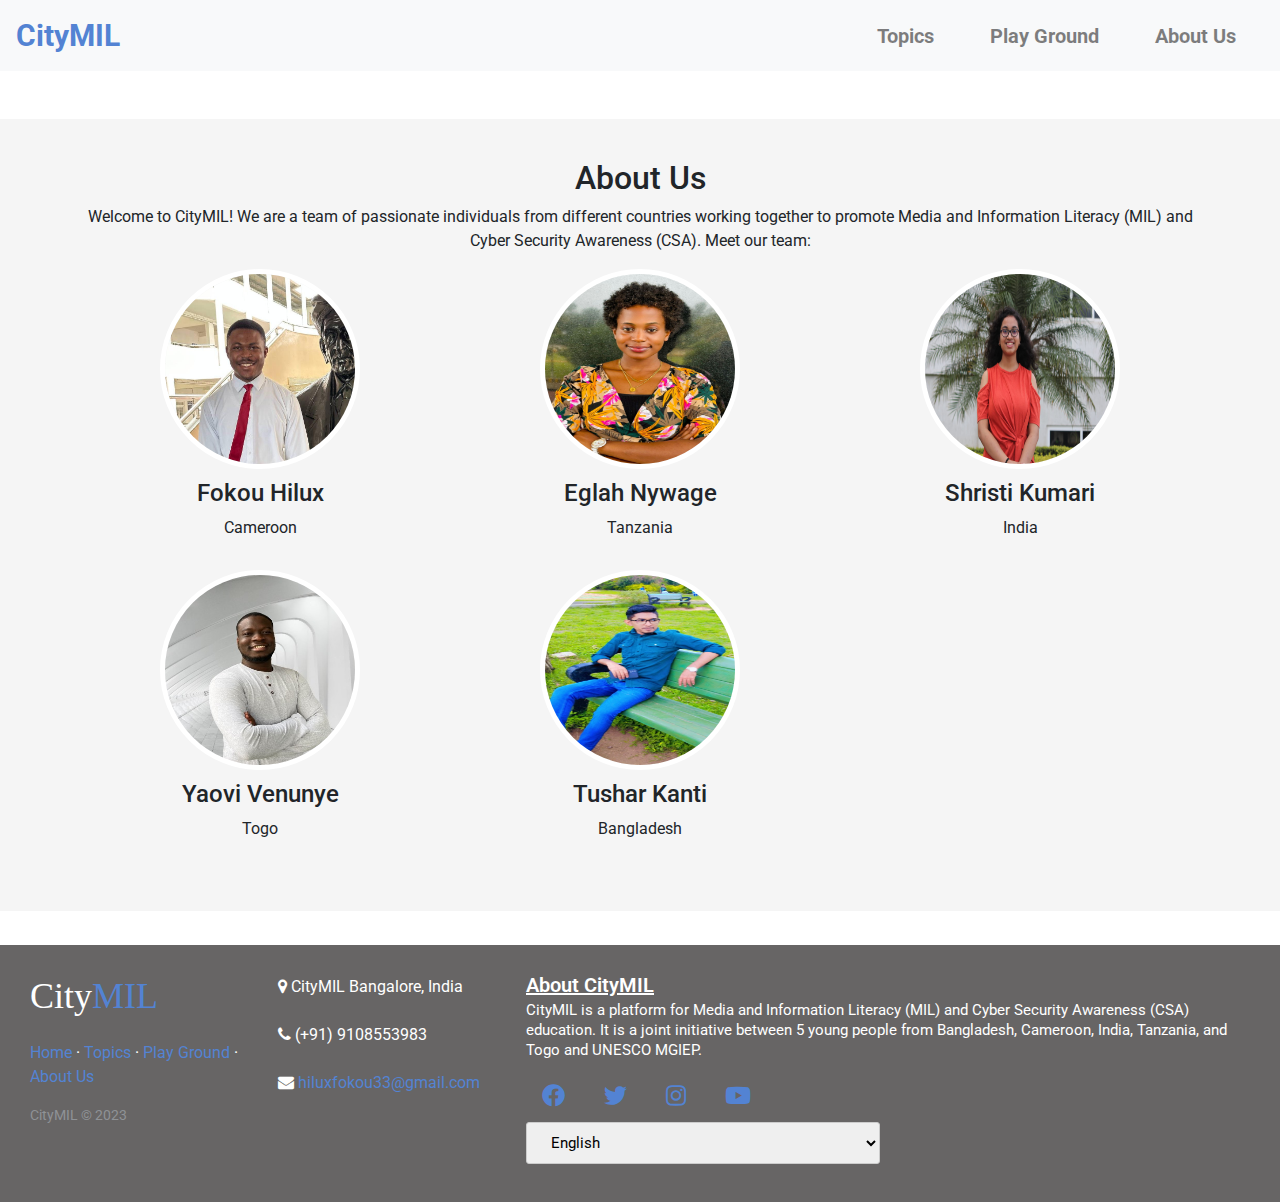
==== about-us.html @ 2db75508 "About Us added" ====
<!DOCTYPE html>
<html lang="en">
<head>
    <meta charset="UTF-8">
    <meta http-equiv="X-UA-Compatible" content="IE=edge">
    <meta name="viewport" content="width=device-width, initial-scale=1.0">
    <link rel="stylesheet" href="https://maxcdn.bootstrapcdn.com/bootstrap/4.0.0/css/bootstrap.min.css" integrity="sha384-Gn5384xqQ1aoWXA+058RXPxPg6fy4IWvTNh0E263XmFcJlSAwiGgFAW/dAiS6JXm" crossorigin="anonymous">
    <script src="https://maxcdn.bootstrapcdn.com/bootstrap/4.0.0/js/bootstrap.min.js" integrity="sha384-JZR6Spejh4U02d8jOt6vLEHfe/JQGiRRSQQxSfFWpi1MquVdAyjUar5+76PVCmYl" crossorigin="anonymous"></script>
    <link rel="stylesheet" href="https://cdnjs.cloudflare.com/ajax/libs/font-awesome/5.15.3/css/all.min.css">
    <link rel="stylesheet" href="css/style.css">
    <title>Welcome | CityMIL</title>
    <link rel="icon" href="img/logo.png" type="image/x-icon">
    <link rel="apple-touch-icon" sizes="180x180" href="img/logo.png">
</head>
<body>
    <nav class="navbar navbar-expand-lg navbar-light bg-light"> 
      <a class="navbar-brand" href="index.html">CityMIL</a>
      <button class="navbar-toggler" type="button" data-toggle="collapse" data-target="#navbarNav" aria-controls="navbarNav" aria-expanded="false" aria-label="Toggle navigation">
        <span class="navbar-toggler-icon"></span>
      </button>
      <div class="collapse navbar-collapse" id="navbarNav">
        <ul class="navbar-nav">
          <li class="nav-item">
            <a class="nav-link" href="index.html#topics">Topics</a>
          </li>
          <li class="nav-item">
            <a class="nav-link" href="playground.html">Play Ground</a>
          </li>
          <li class="nav-item">
            <a class="nav-link" href="#">About Us</a>
          </li>
        </ul>
      </div>
    </nav>
<br><br>

 <!-- About Us Section -->
<center>
    <section id="about">
        <div class="container">
            <h2>About Us</h2>
            <p>Welcome to CityMIL! We are a team of passionate individuals from different countries working together to promote Media and Information Literacy (MIL) and Cyber Security Awareness (CSA). Meet our team:</p>
    
            <div class="row">
                <!-- Team Member 1 -->
                <div class="col-md-4">
                    <div class="team-member">
                        <img src="img/Hilux.jpg" alt="Fokou Hilux">
                        <h4>Fokou Hilux</h4>
                        <p>Cameroon</p>
                    </div>
                </div>
    
                <!-- Team Member 2 -->
                <div class="col-md-4">
                    <div class="team-member">
                        <img src="img/gee.jpg" alt="Member 2">
                        <h4>Eglah Nywage</h4>
                        <p>Tanzania</p>
                    </div>
                </div>
    
                <!-- Team Member 3 -->
                <div class="col-md-4">
                    <div class="team-member">
                        <img src="img/shristi.jpg" alt="Member 3">
                        <h4>Shristi Kumari</h4>
                        <p>India</p>
                    </div>
                </div>
    
                <!-- Team Member 4 -->
                <div class="col-md-4">
                    <div class="team-member">
                        <img src="img/yaovi.jpg" alt="Member 4">
                        <h4>Yaovi Venunye</h4>
                        <p>Togo</p>
                    </div>
                </div>
    
                <!-- Team Member 5 -->
                <div class="col-md-4">
                    <div class="team-member">
                        <img src="img/tushar.jpg" alt="Member 5">
                        <h4>Tushar Kanti</h4>
                        <p>Bangladesh</p>
                    </div>
                </div>
            </div>
        </div>
    </section>
    
</center>

      <br>
<!-- footer starts -->
      <footer class="footer-distributed">
        <div class="footer-left">
          <h3>City<span>MIL</span></h3><br>
          <p class="footer-links">
            <a href="index.html">Home</a>
            ·
            <a href="index.html#topics">Topics</a>
            ·
            <a href="playground.html">Play Ground</a>
            ·
            <a href="about-us.html">About Us</a>
          </p>
          <p class="footer-company-name">CityMIL &copy; 2023</p>
        </div>
        <div class="footer-center">
          <div>
            <i class="fa fa-map-marker"></i>
            <span>CityMIL</span> Bangalore, India <br /><br />
          </div>
          <div>
            <i class="fa fa-phone"></i>
            (+91) 9108553983<br /><br />
          </div>
          <div>
            <i class="fa fa-envelope"></i>
            <a color: white;" href="mailto:hiluxfokou33@gmail.com">hiluxfokou33@gmail.com</a>
          </div>
        </div>
        <div class="footer-right">
          <p class="footer-company-about">
            <span>About CityMIL</span>
            CityMIL is a platform for Media and Information Literacy (MIL) and
            Cyber Security Awareness (CSA) education. It is a joint initiative
            between 5 young people from Bangladesh, Cameroon, India, Tanzania, and
            Togo and UNESCO MGIEP.
          </p>
  
          <div class="footer-icons">
            <a href="https://www.facebook.com/citymil" target="_blank"
              ><i class="fab fa-facebook-f"></i
            ></a>
            <a href="https://twitter.com/citymil" target="_blank"
              ><i class="fab fa-twitter"></i
            ></a>
            <a href="https://www.instagram.com/citymil/" target="_blank"
              ><i class="fab fa-instagram"></i
            ></a>
            <a
              href="https://www.youtube.com/channel/UCZ3Z6Z6Z2ZqQ4Z9XZ9Z9Z9Q"
              target="_blank"
              ><i class="fab fa-youtube"></i
            ></a>
          </div>        <form>
            <select>
              <option>English</option>
              <option>Français</option>
              <option>Swahili</option>
              <option>हिन्दी</option>
              <option>বাংলা</option>
            </select>
          </form>
        </div>
      </footer>

 <!-- Bootstrap core JavaScript for the cross-->
    <script src="https://code.jquery.com/jquery-3.5.1.slim.min.js" integrity="sha384-DfXdz2htPH0lsSSs5nCTpuj/zy4C+OGpamoFVy38MVBnE+IbbVYUew+OrCXaRkfj" crossorigin="anonymous"></script>
    <script src="https://cdn.jsdelivr.net/npm/popper.js@1.16.1/dist/umd/popper.min.js" integrity="sha384-9/reFTGAW83EW2RDu2S0VKaIzap3H66lZH81PoYlFhbGU+6BZp6G7niu735Sk7lN" crossorigin="anonymous"></script>
    <script src="https://cdn.jsdelivr.net/npm/bootstrap@4.5.3/dist/js/bootstrap.min.js" integrity="sha384-w1Q4orYjBQndcko6MimVbzY0tgp4pWB4lZ7lr30WKz0vr/aWKhXdBNmNb5D92v7s" crossorigin="anonymous"></script>
</body>
</html>
---- css/style.css ----
@import url('https://maxcdn.bootstrapcdn.com/font-awesome/4.7.0/css/font-awesome.min.css');
@import url('https://fonts.googleapis.com/css?family=Roboto:400,500,700,900');

#navbarNav{
    justify-content: flex-end;
}
/* nice style for the logo name */
.navbar-brand{
    font-family: 'Roboto', sans-serif;
    font-size: 30px;
    font-weight: bold;
    color: #5383d3 !important;
}
.nav-link{
    margin-left: 20px;
    margin-right: 20px;
    font-size: 20px;
    font-weight: bold;
    font-family: 'Roboto', sans-serif;
}

footer {
    background-color: #676565;
    color: #fff;
    font-family: 'Roboto', sans-serif;
    padding: 30px;
    margin-top: 10px;
}
footer a {
    color: #5383d3;
    text-decoration: none;
}
footer a:hover {
    color: #fff;
    text-decoration: none;
}
.footer-distributed .footer-left,
.footer-distributed .footer-center,
.footer-distributed .footer-right {
    display: inline-block;
    vertical-align: top;
}
.footer-distributed .footer-left {
    width: 20%;
}
.footer-distributed .footer-center {
    width: 20%;
}
.footer-distributed h3 {
    color: #ffffff;
    font: normal 36px 'Cookie', cursive;
    margin: 0;
}
.footer-distributed h3 span {
    color: #5383d3;
}

.footer-company-name {
    color: #8f9296;
    font-size: 14px;
    font-weight: normal;
    margin: 0;
}
.footer-center, .footer-right{
    width: 58%;
}

select {
    width: 50%;
    padding: 10px 20px;
    margin: 8px 0;
    border: 1px solid #ccc;
    border-radius: 3px;
    box-sizing: border-box;
    font-size: 15px;
  }
  /* now the <span>About CityMIL</span> */
  .footer-company-about span {
    display: block;
    color: #fff;
    font-size: 20px;
    font-weight: 600;
    margin-bottom: 5px;
    text-decoration: underline;
  }
  .footer-company-about {
    line-height: 20px;
    font-size: 15px;
    font-weight: normal;
    margin-bottom: 20px;
  }
  .footer-icons {
    margin-top: 20px;
    font-size: 23px;
  }
  .footer-icons a {
    padding: 10px;
    transition: 0.7s;
    margin: 0 0.4rem;
  }
  .footer-icons a:hover {
    color: #00b0c4;
    background-color: #d9d9d9;
    border-radius: 50%;
  }

  .card {
    margin: 5px;
    padding: 10px;
    border-radius: 10px;
    box-shadow: 0 4px 8px 0 rgba(0,0,0,0.2);
}
.center-card {
    display: flex;
    justify-content: center;
    align-items: center;
}

        /* CSS styles for team member images */
        .team-member img {
            max-width: 100%;
            height: 200px;
            width: 200px;
            border-radius: 50%;
            border: 5px solid #fff;
        }
        .team-member img:hover{
            border: 5px solid #d1dcf0;
            transform: scale(1.07);
            transition: 0.7s;
        }

        /* Additional CSS styles for layout and spacing */
        #about {
            background-color: #f5f5f5; /* Add a background color to the section */
            padding: 40px 0;
        }

        .team-member {
            text-align: center;
            margin-bottom: 30px;
        }

        .team-member h4 {
            margin-top: 10px;
        }

@media (max-width: 880px) {
    .footer-distributed {
        font: bold 14px sans-serif;
    }
    .footer-distributed .footer-left,
    .footer-distributed .footer-center,
    .footer-distributed .footer-right {
        display: block;
        width: 100%;
        margin-bottom: 40px;
        text-align: center;
    }
    .footer-distributed .footer-center i {
        margin-left: 0;
    }
}
.carousel-caption {
text-shadow: 1px 1px 2px #000000;
}
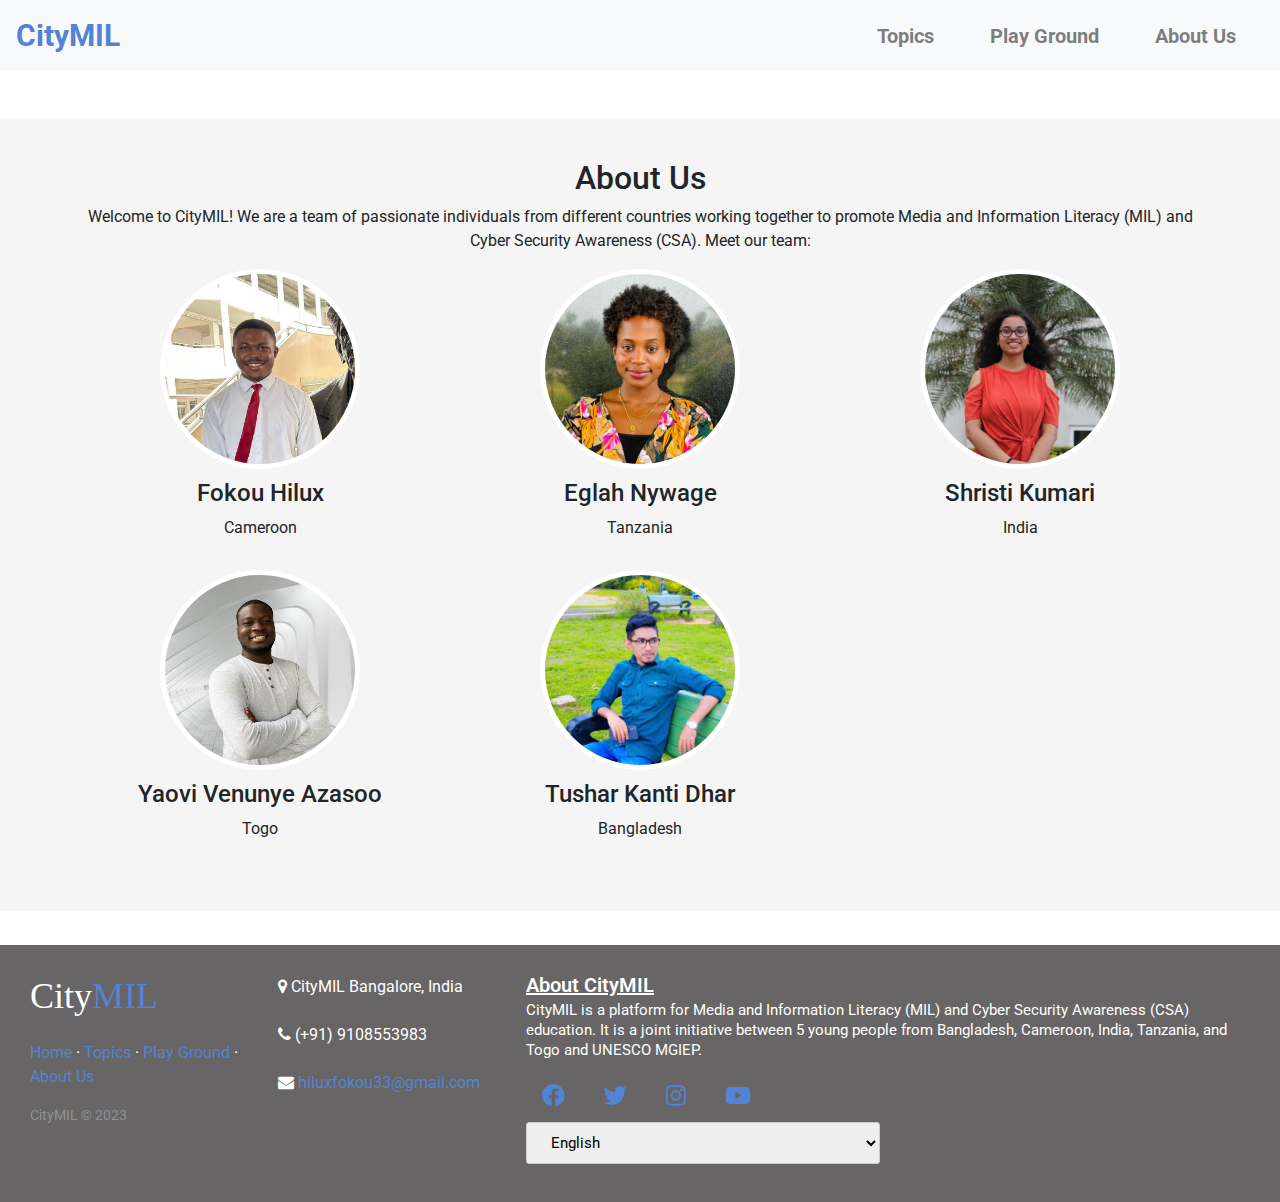
==== commit ec5e361b: "Photos and names fixed" ====
--- a/about-us.html
+++ b/about-us.html
@@ -73,7 +73,7 @@
                 <div class="col-md-4">
                     <div class="team-member">
                         <img src="img/yaovi.jpg" alt="Member 4">
-                        <h4>Yaovi Venunye</h4>
+                        <h4>Yaovi Venunye Azasoo</h4>
                         <p>Togo</p>
                     </div>
                 </div>
@@ -82,7 +82,7 @@
                 <div class="col-md-4">
                     <div class="team-member">
                         <img src="img/tushar.jpg" alt="Member 5">
-                        <h4>Tushar Kanti</h4>
+                        <h4>Tushar Kanti Dhar</h4>
                         <p>Bangladesh</p>
                     </div>
                 </div>
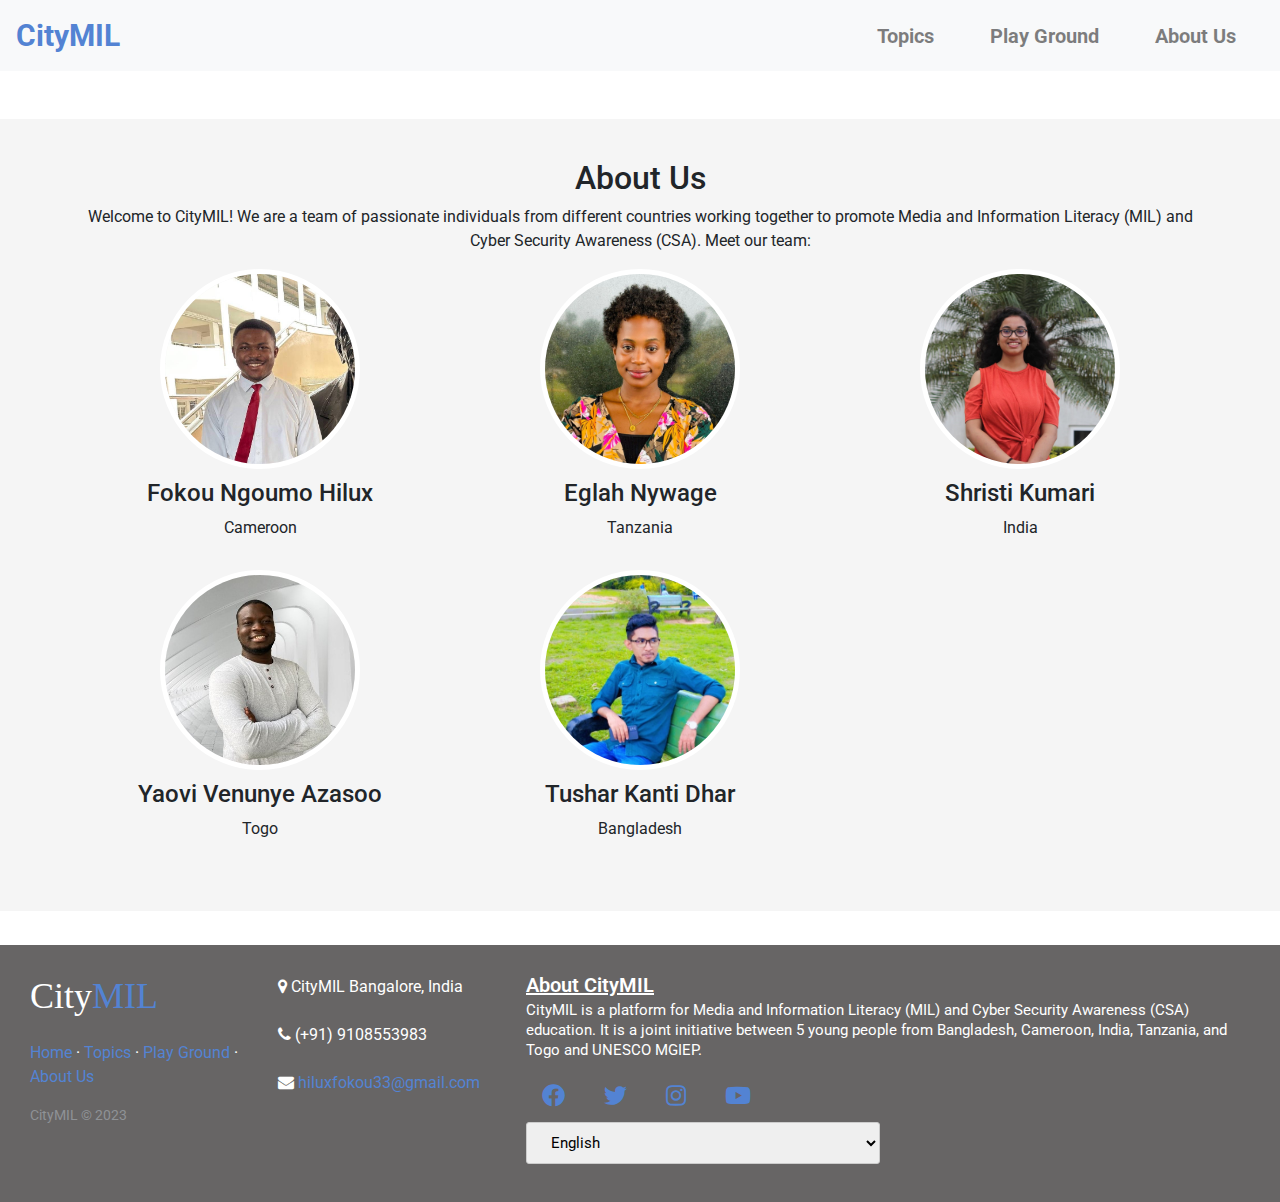
==== commit 16694152: "glitch fixed" ====
--- a/about-us.html
+++ b/about-us.html
@@ -46,7 +46,7 @@
                 <div class="col-md-4">
                     <div class="team-member">
                         <img src="img/Hilux.jpg" alt="Fokou Hilux">
-                        <h4>Fokou Hilux</h4>
+                        <h4>Fokou Ngoumo Hilux</h4>
                         <p>Cameroon</p>
                     </div>
                 </div>
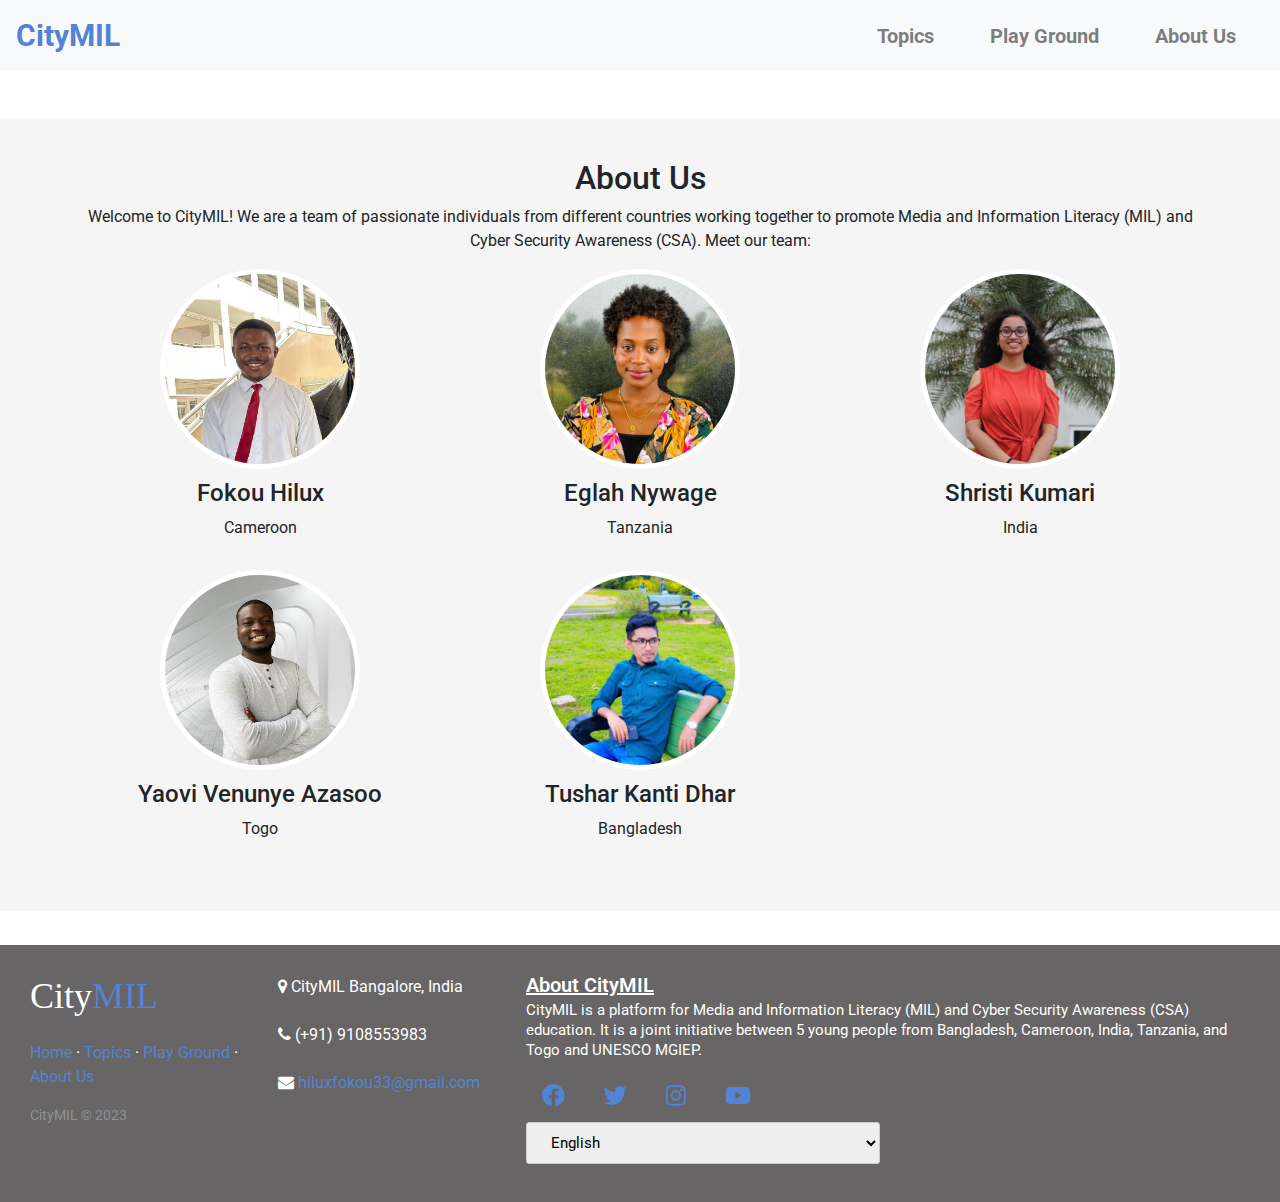
==== commit f48e81f0: "quiz validations recreated with javascript" ====
--- a/about-us.html
+++ b/about-us.html
@@ -1,166 +1,166 @@
-<!DOCTYPE html>
-<html lang="en">
-<head>
-    <meta charset="UTF-8">
-    <meta http-equiv="X-UA-Compatible" content="IE=edge">
-    <meta name="viewport" content="width=device-width, initial-scale=1.0">
-    <link rel="stylesheet" href="https://maxcdn.bootstrapcdn.com/bootstrap/4.0.0/css/bootstrap.min.css" integrity="sha384-Gn5384xqQ1aoWXA+058RXPxPg6fy4IWvTNh0E263XmFcJlSAwiGgFAW/dAiS6JXm" crossorigin="anonymous">
-    <script src="https://maxcdn.bootstrapcdn.com/bootstrap/4.0.0/js/bootstrap.min.js" integrity="sha384-JZR6Spejh4U02d8jOt6vLEHfe/JQGiRRSQQxSfFWpi1MquVdAyjUar5+76PVCmYl" crossorigin="anonymous"></script>
-    <link rel="stylesheet" href="https://cdnjs.cloudflare.com/ajax/libs/font-awesome/5.15.3/css/all.min.css">
-    <link rel="stylesheet" href="css/style.css">
-    <title>Welcome | CityMIL</title>
-    <link rel="icon" href="img/logo.png" type="image/x-icon">
-    <link rel="apple-touch-icon" sizes="180x180" href="img/logo.png">
-</head>
-<body>
-    <nav class="navbar navbar-expand-lg navbar-light bg-light"> 
-      <a class="navbar-brand" href="index.html">CityMIL</a>
-      <button class="navbar-toggler" type="button" data-toggle="collapse" data-target="#navbarNav" aria-controls="navbarNav" aria-expanded="false" aria-label="Toggle navigation">
-        <span class="navbar-toggler-icon"></span>
-      </button>
-      <div class="collapse navbar-collapse" id="navbarNav">
-        <ul class="navbar-nav">
-          <li class="nav-item">
-            <a class="nav-link" href="index.html#topics">Topics</a>
-          </li>
-          <li class="nav-item">
-            <a class="nav-link" href="playground.html">Play Ground</a>
-          </li>
-          <li class="nav-item">
-            <a class="nav-link" href="#">About Us</a>
-          </li>
-        </ul>
-      </div>
-    </nav>
-<br><br>
-
- <!-- About Us Section -->
-<center>
-    <section id="about">
-        <div class="container">
-            <h2>About Us</h2>
-            <p>Welcome to CityMIL! We are a team of passionate individuals from different countries working together to promote Media and Information Literacy (MIL) and Cyber Security Awareness (CSA). Meet our team:</p>
-    
-            <div class="row">
-                <!-- Team Member 1 -->
-                <div class="col-md-4">
-                    <div class="team-member">
-                        <img src="img/Hilux.jpg" alt="Fokou Hilux">
-                        <h4>Fokou Ngoumo Hilux</h4>
-                        <p>Cameroon</p>
-                    </div>
-                </div>
-    
-                <!-- Team Member 2 -->
-                <div class="col-md-4">
-                    <div class="team-member">
-                        <img src="img/gee.jpg" alt="Member 2">
-                        <h4>Eglah Nywage</h4>
-                        <p>Tanzania</p>
-                    </div>
-                </div>
-    
-                <!-- Team Member 3 -->
-                <div class="col-md-4">
-                    <div class="team-member">
-                        <img src="img/shristi.jpg" alt="Member 3">
-                        <h4>Shristi Kumari</h4>
-                        <p>India</p>
-                    </div>
-                </div>
-    
-                <!-- Team Member 4 -->
-                <div class="col-md-4">
-                    <div class="team-member">
-                        <img src="img/yaovi.jpg" alt="Member 4">
-                        <h4>Yaovi Venunye Azasoo</h4>
-                        <p>Togo</p>
-                    </div>
-                </div>
-    
-                <!-- Team Member 5 -->
-                <div class="col-md-4">
-                    <div class="team-member">
-                        <img src="img/tushar.jpg" alt="Member 5">
-                        <h4>Tushar Kanti Dhar</h4>
-                        <p>Bangladesh</p>
-                    </div>
-                </div>
-            </div>
-        </div>
-    </section>
-    
-</center>
-
-      <br>
-<!-- footer starts -->
-      <footer class="footer-distributed">
-        <div class="footer-left">
-          <h3>City<span>MIL</span></h3><br>
-          <p class="footer-links">
-            <a href="index.html">Home</a>
-            ·
-            <a href="index.html#topics">Topics</a>
-            ·
-            <a href="playground.html">Play Ground</a>
-            ·
-            <a href="about-us.html">About Us</a>
-          </p>
-          <p class="footer-company-name">CityMIL &copy; 2023</p>
-        </div>
-        <div class="footer-center">
-          <div>
-            <i class="fa fa-map-marker"></i>
-            <span>CityMIL</span> Bangalore, India <br /><br />
-          </div>
-          <div>
-            <i class="fa fa-phone"></i>
-            (+91) 9108553983<br /><br />
-          </div>
-          <div>
-            <i class="fa fa-envelope"></i>
-            <a color: white;" href="mailto:hiluxfokou33@gmail.com">hiluxfokou33@gmail.com</a>
-          </div>
-        </div>
-        <div class="footer-right">
-          <p class="footer-company-about">
-            <span>About CityMIL</span>
-            CityMIL is a platform for Media and Information Literacy (MIL) and
-            Cyber Security Awareness (CSA) education. It is a joint initiative
-            between 5 young people from Bangladesh, Cameroon, India, Tanzania, and
-            Togo and UNESCO MGIEP.
-          </p>
-  
-          <div class="footer-icons">
-            <a href="https://www.facebook.com/citymil" target="_blank"
-              ><i class="fab fa-facebook-f"></i
-            ></a>
-            <a href="https://twitter.com/citymil" target="_blank"
-              ><i class="fab fa-twitter"></i
-            ></a>
-            <a href="https://www.instagram.com/citymil/" target="_blank"
-              ><i class="fab fa-instagram"></i
-            ></a>
-            <a
-              href="https://www.youtube.com/channel/UCZ3Z6Z6Z2ZqQ4Z9XZ9Z9Z9Q"
-              target="_blank"
-              ><i class="fab fa-youtube"></i
-            ></a>
-          </div>        <form>
-            <select>
-              <option>English</option>
-              <option>Français</option>
-              <option>Swahili</option>
-              <option>हिन्दी</option>
-              <option>বাংলা</option>
-            </select>
-          </form>
-        </div>
-      </footer>
-
- <!-- Bootstrap core JavaScript for the cross-->
-    <script src="https://code.jquery.com/jquery-3.5.1.slim.min.js" integrity="sha384-DfXdz2htPH0lsSSs5nCTpuj/zy4C+OGpamoFVy38MVBnE+IbbVYUew+OrCXaRkfj" crossorigin="anonymous"></script>
-    <script src="https://cdn.jsdelivr.net/npm/popper.js@1.16.1/dist/umd/popper.min.js" integrity="sha384-9/reFTGAW83EW2RDu2S0VKaIzap3H66lZH81PoYlFhbGU+6BZp6G7niu735Sk7lN" crossorigin="anonymous"></script>
-    <script src="https://cdn.jsdelivr.net/npm/bootstrap@4.5.3/dist/js/bootstrap.min.js" integrity="sha384-w1Q4orYjBQndcko6MimVbzY0tgp4pWB4lZ7lr30WKz0vr/aWKhXdBNmNb5D92v7s" crossorigin="anonymous"></script>
-</body>
+<!DOCTYPE html>
+<html lang="en">
+<head>
+    <meta charset="UTF-8">
+    <meta http-equiv="X-UA-Compatible" content="IE=edge">
+    <meta name="viewport" content="width=device-width, initial-scale=1.0">
+    <link rel="stylesheet" href="https://maxcdn.bootstrapcdn.com/bootstrap/4.0.0/css/bootstrap.min.css" integrity="sha384-Gn5384xqQ1aoWXA+058RXPxPg6fy4IWvTNh0E263XmFcJlSAwiGgFAW/dAiS6JXm" crossorigin="anonymous">
+    <script src="https://maxcdn.bootstrapcdn.com/bootstrap/4.0.0/js/bootstrap.min.js" integrity="sha384-JZR6Spejh4U02d8jOt6vLEHfe/JQGiRRSQQxSfFWpi1MquVdAyjUar5+76PVCmYl" crossorigin="anonymous"></script>
+    <link rel="stylesheet" href="https://cdnjs.cloudflare.com/ajax/libs/font-awesome/5.15.3/css/all.min.css">
+    <link rel="stylesheet" href="css/style.css">
+    <title>Welcome | CityMIL</title>
+    <link rel="icon" href="img/logo.png" type="image/x-icon">
+    <link rel="apple-touch-icon" sizes="180x180" href="img/logo.png">
+</head>
+<body>
+    <nav class="navbar navbar-expand-lg navbar-light bg-light"> 
+      <a class="navbar-brand" href="index.html">CityMIL</a>
+      <button class="navbar-toggler" type="button" data-toggle="collapse" data-target="#navbarNav" aria-controls="navbarNav" aria-expanded="false" aria-label="Toggle navigation">
+        <span class="navbar-toggler-icon"></span>
+      </button>
+      <div class="collapse navbar-collapse" id="navbarNav">
+        <ul class="navbar-nav">
+          <li class="nav-item">
+            <a class="nav-link" href="index.html#topics">Topics</a>
+          </li>
+          <li class="nav-item">
+            <a class="nav-link" href="playground.html">Play Ground</a>
+          </li>
+          <li class="nav-item">
+            <a class="nav-link" href="#">About Us</a>
+          </li>
+        </ul>
+      </div>
+    </nav>
+<br><br>
+
+ <!-- About Us Section -->
+<center>
+    <section id="about">
+        <div class="container">
+            <h2>About Us</h2>
+            <p>Welcome to CityMIL! We are a team of passionate individuals from different countries working together to promote Media and Information Literacy (MIL) and Cyber Security Awareness (CSA). Meet our team:</p>
+    
+            <div class="row">
+                <!-- Team Member 1 -->
+                <div class="col-md-4">
+                    <div class="team-member">
+                        <img src="img/Hilux.jpg" alt="Fokou Hilux">
+                        <h4>Fokou Hilux</h4>
+                        <p>Cameroon</p>
+                    </div>
+                </div>
+    
+                <!-- Team Member 2 -->
+                <div class="col-md-4">
+                    <div class="team-member">
+                        <img src="img/gee.jpg" alt="Member 2">
+                        <h4>Eglah Nywage</h4>
+                        <p>Tanzania</p>
+                    </div>
+                </div>
+    
+                <!-- Team Member 3 -->
+                <div class="col-md-4">
+                    <div class="team-member">
+                        <img src="img/shristi.jpg" alt="Member 3">
+                        <h4>Shristi Kumari</h4>
+                        <p>India</p>
+                    </div>
+                </div>
+    
+                <!-- Team Member 4 -->
+                <div class="col-md-4">
+                    <div class="team-member">
+                        <img src="img/yaovi.jpg" alt="Member 4">
+                        <h4>Yaovi Venunye Azasoo</h4>
+                        <p>Togo</p>
+                    </div>
+                </div>
+    
+                <!-- Team Member 5 -->
+                <div class="col-md-4">
+                    <div class="team-member">
+                        <img src="img/tushar.jpg" alt="Member 5">
+                        <h4>Tushar Kanti Dhar</h4>
+                        <p>Bangladesh</p>
+                    </div>
+                </div>
+            </div>
+        </div>
+    </section>
+    
+</center>
+
+      <br>
+<!-- footer starts -->
+      <footer class="footer-distributed">
+        <div class="footer-left">
+          <h3>City<span>MIL</span></h3><br>
+          <p class="footer-links">
+            <a href="index.html">Home</a>
+            ·
+            <a href="index.html#topics">Topics</a>
+            ·
+            <a href="playground.html">Play Ground</a>
+            ·
+            <a href="about-us.html">About Us</a>
+          </p>
+          <p class="footer-company-name">CityMIL &copy; 2023</p>
+        </div>
+        <div class="footer-center">
+          <div>
+            <i class="fa fa-map-marker"></i>
+            <span>CityMIL</span> Bangalore, India <br /><br />
+          </div>
+          <div>
+            <i class="fa fa-phone"></i>
+            (+91) 9108553983<br /><br />
+          </div>
+          <div>
+            <i class="fa fa-envelope"></i>
+            <a color: white;" href="mailto:hiluxfokou33@gmail.com">hiluxfokou33@gmail.com</a>
+          </div>
+        </div>
+        <div class="footer-right">
+          <p class="footer-company-about">
+            <span>About CityMIL</span>
+            CityMIL is a platform for Media and Information Literacy (MIL) and
+            Cyber Security Awareness (CSA) education. It is a joint initiative
+            between 5 young people from Bangladesh, Cameroon, India, Tanzania, and
+            Togo and UNESCO MGIEP.
+          </p>
+  
+          <div class="footer-icons">
+            <a href="https://www.facebook.com/citymil" target="_blank"
+              ><i class="fab fa-facebook-f"></i
+            ></a>
+            <a href="https://twitter.com/citymil" target="_blank"
+              ><i class="fab fa-twitter"></i
+            ></a>
+            <a href="https://www.instagram.com/citymil/" target="_blank"
+              ><i class="fab fa-instagram"></i
+            ></a>
+            <a
+              href="https://www.youtube.com/channel/UCZ3Z6Z6Z2ZqQ4Z9XZ9Z9Z9Q"
+              target="_blank"
+              ><i class="fab fa-youtube"></i
+            ></a>
+          </div>        <form>
+            <select>
+              <option>English</option>
+              <option>Français</option>
+              <option>Swahili</option>
+              <option>हिन्दी</option>
+              <option>বাংলা</option>
+            </select>
+          </form>
+        </div>
+      </footer>
+
+ <!-- Bootstrap core JavaScript for the cross-->
+    <script src="https://code.jquery.com/jquery-3.5.1.slim.min.js" integrity="sha384-DfXdz2htPH0lsSSs5nCTpuj/zy4C+OGpamoFVy38MVBnE+IbbVYUew+OrCXaRkfj" crossorigin="anonymous"></script>
+    <script src="https://cdn.jsdelivr.net/npm/popper.js@1.16.1/dist/umd/popper.min.js" integrity="sha384-9/reFTGAW83EW2RDu2S0VKaIzap3H66lZH81PoYlFhbGU+6BZp6G7niu735Sk7lN" crossorigin="anonymous"></script>
+    <script src="https://cdn.jsdelivr.net/npm/bootstrap@4.5.3/dist/js/bootstrap.min.js" integrity="sha384-w1Q4orYjBQndcko6MimVbzY0tgp4pWB4lZ7lr30WKz0vr/aWKhXdBNmNb5D92v7s" crossorigin="anonymous"></script>
+</body>
 </html>--- a/css/style.css
+++ b/css/style.css
@@ -1,166 +1,166 @@
-@import url('https://maxcdn.bootstrapcdn.com/font-awesome/4.7.0/css/font-awesome.min.css');
-@import url('https://fonts.googleapis.com/css?family=Roboto:400,500,700,900');
-
-#navbarNav{
-    justify-content: flex-end;
-}
-/* nice style for the logo name */
-.navbar-brand{
-    font-family: 'Roboto', sans-serif;
-    font-size: 30px;
-    font-weight: bold;
-    color: #5383d3 !important;
-}
-.nav-link{
-    margin-left: 20px;
-    margin-right: 20px;
-    font-size: 20px;
-    font-weight: bold;
-    font-family: 'Roboto', sans-serif;
-}
-
-footer {
-    background-color: #676565;
-    color: #fff;
-    font-family: 'Roboto', sans-serif;
-    padding: 30px;
-    margin-top: 10px;
-}
-footer a {
-    color: #5383d3;
-    text-decoration: none;
-}
-footer a:hover {
-    color: #fff;
-    text-decoration: none;
-}
-.footer-distributed .footer-left,
-.footer-distributed .footer-center,
-.footer-distributed .footer-right {
-    display: inline-block;
-    vertical-align: top;
-}
-.footer-distributed .footer-left {
-    width: 20%;
-}
-.footer-distributed .footer-center {
-    width: 20%;
-}
-.footer-distributed h3 {
-    color: #ffffff;
-    font: normal 36px 'Cookie', cursive;
-    margin: 0;
-}
-.footer-distributed h3 span {
-    color: #5383d3;
-}
-
-.footer-company-name {
-    color: #8f9296;
-    font-size: 14px;
-    font-weight: normal;
-    margin: 0;
-}
-.footer-center, .footer-right{
-    width: 58%;
-}
-
-select {
-    width: 50%;
-    padding: 10px 20px;
-    margin: 8px 0;
-    border: 1px solid #ccc;
-    border-radius: 3px;
-    box-sizing: border-box;
-    font-size: 15px;
-  }
-  /* now the <span>About CityMIL</span> */
-  .footer-company-about span {
-    display: block;
-    color: #fff;
-    font-size: 20px;
-    font-weight: 600;
-    margin-bottom: 5px;
-    text-decoration: underline;
-  }
-  .footer-company-about {
-    line-height: 20px;
-    font-size: 15px;
-    font-weight: normal;
-    margin-bottom: 20px;
-  }
-  .footer-icons {
-    margin-top: 20px;
-    font-size: 23px;
-  }
-  .footer-icons a {
-    padding: 10px;
-    transition: 0.7s;
-    margin: 0 0.4rem;
-  }
-  .footer-icons a:hover {
-    color: #00b0c4;
-    background-color: #d9d9d9;
-    border-radius: 50%;
-  }
-
-  .card {
-    margin: 5px;
-    padding: 10px;
-    border-radius: 10px;
-    box-shadow: 0 4px 8px 0 rgba(0,0,0,0.2);
-}
-.center-card {
-    display: flex;
-    justify-content: center;
-    align-items: center;
-}
-
-        /* CSS styles for team member images */
-        .team-member img {
-            max-width: 100%;
-            height: 200px;
-            width: 200px;
-            border-radius: 50%;
-            border: 5px solid #fff;
-        }
-        .team-member img:hover{
-            border: 5px solid #d1dcf0;
-            transform: scale(1.07);
-            transition: 0.7s;
-        }
-
-        /* Additional CSS styles for layout and spacing */
-        #about {
-            background-color: #f5f5f5; /* Add a background color to the section */
-            padding: 40px 0;
-        }
-
-        .team-member {
-            text-align: center;
-            margin-bottom: 30px;
-        }
-
-        .team-member h4 {
-            margin-top: 10px;
-        }
-
-@media (max-width: 880px) {
-    .footer-distributed {
-        font: bold 14px sans-serif;
-    }
-    .footer-distributed .footer-left,
-    .footer-distributed .footer-center,
-    .footer-distributed .footer-right {
-        display: block;
-        width: 100%;
-        margin-bottom: 40px;
-        text-align: center;
-    }
-    .footer-distributed .footer-center i {
-        margin-left: 0;
-    }
-}
-.carousel-caption {
-text-shadow: 1px 1px 2px #000000;
+@import url('https://maxcdn.bootstrapcdn.com/font-awesome/4.7.0/css/font-awesome.min.css');
+@import url('https://fonts.googleapis.com/css?family=Roboto:400,500,700,900');
+
+#navbarNav{
+    justify-content: flex-end;
+}
+/* nice style for the logo name */
+.navbar-brand{
+    font-family: 'Roboto', sans-serif;
+    font-size: 30px;
+    font-weight: bold;
+    color: #5383d3 !important;
+}
+.nav-link{
+    margin-left: 20px;
+    margin-right: 20px;
+    font-size: 20px;
+    font-weight: bold;
+    font-family: 'Roboto', sans-serif;
+}
+
+footer {
+    background-color: #676565;
+    color: #fff;
+    font-family: 'Roboto', sans-serif;
+    padding: 30px;
+    margin-top: 10px;
+}
+footer a {
+    color: #5383d3;
+    text-decoration: none;
+}
+footer a:hover {
+    color: #fff;
+    text-decoration: none;
+}
+.footer-distributed .footer-left,
+.footer-distributed .footer-center,
+.footer-distributed .footer-right {
+    display: inline-block;
+    vertical-align: top;
+}
+.footer-distributed .footer-left {
+    width: 20%;
+}
+.footer-distributed .footer-center {
+    width: 20%;
+}
+.footer-distributed h3 {
+    color: #ffffff;
+    font: normal 36px 'Cookie', cursive;
+    margin: 0;
+}
+.footer-distributed h3 span {
+    color: #5383d3;
+}
+
+.footer-company-name {
+    color: #8f9296;
+    font-size: 14px;
+    font-weight: normal;
+    margin: 0;
+}
+.footer-center, .footer-right{
+    width: 58%;
+}
+
+select {
+    width: 50%;
+    padding: 10px 20px;
+    margin: 8px 0;
+    border: 1px solid #ccc;
+    border-radius: 3px;
+    box-sizing: border-box;
+    font-size: 15px;
+  }
+  /* now the <span>About CityMIL</span> */
+  .footer-company-about span {
+    display: block;
+    color: #fff;
+    font-size: 20px;
+    font-weight: 600;
+    margin-bottom: 5px;
+    text-decoration: underline;
+  }
+  .footer-company-about {
+    line-height: 20px;
+    font-size: 15px;
+    font-weight: normal;
+    margin-bottom: 20px;
+  }
+  .footer-icons {
+    margin-top: 20px;
+    font-size: 23px;
+  }
+  .footer-icons a {
+    padding: 10px;
+    transition: 0.7s;
+    margin: 0 0.4rem;
+  }
+  .footer-icons a:hover {
+    color: #00b0c4;
+    background-color: #d9d9d9;
+    border-radius: 50%;
+  }
+
+  .card {
+    margin: 5px;
+    padding: 10px;
+    border-radius: 10px;
+    box-shadow: 0 4px 8px 0 rgba(0,0,0,0.2);
+}
+.center-card {
+    display: flex;
+    justify-content: center;
+    align-items: center;
+}
+
+        /* CSS styles for team member images */
+        .team-member img {
+            max-width: 100%;
+            height: 200px;
+            width: 200px;
+            border-radius: 50%;
+            border: 5px solid #fff;
+        }
+        .team-member img:hover{
+            border: 5px solid #d1dcf0;
+            transform: scale(1.07);
+            transition: 0.7s;
+        }
+
+        /* Additional CSS styles for layout and spacing */
+        #about {
+            background-color: #f5f5f5; /* Add a background color to the section */
+            padding: 40px 0;
+        }
+
+        .team-member {
+            text-align: center;
+            margin-bottom: 30px;
+        }
+
+        .team-member h4 {
+            margin-top: 10px;
+        }
+
+@media (max-width: 880px) {
+    .footer-distributed {
+        font: bold 14px sans-serif;
+    }
+    .footer-distributed .footer-left,
+    .footer-distributed .footer-center,
+    .footer-distributed .footer-right {
+        display: block;
+        width: 100%;
+        margin-bottom: 40px;
+        text-align: center;
+    }
+    .footer-distributed .footer-center i {
+        margin-left: 0;
+    }
+}
+.carousel-caption {
+text-shadow: 1px 1px 2px #000000;
 }